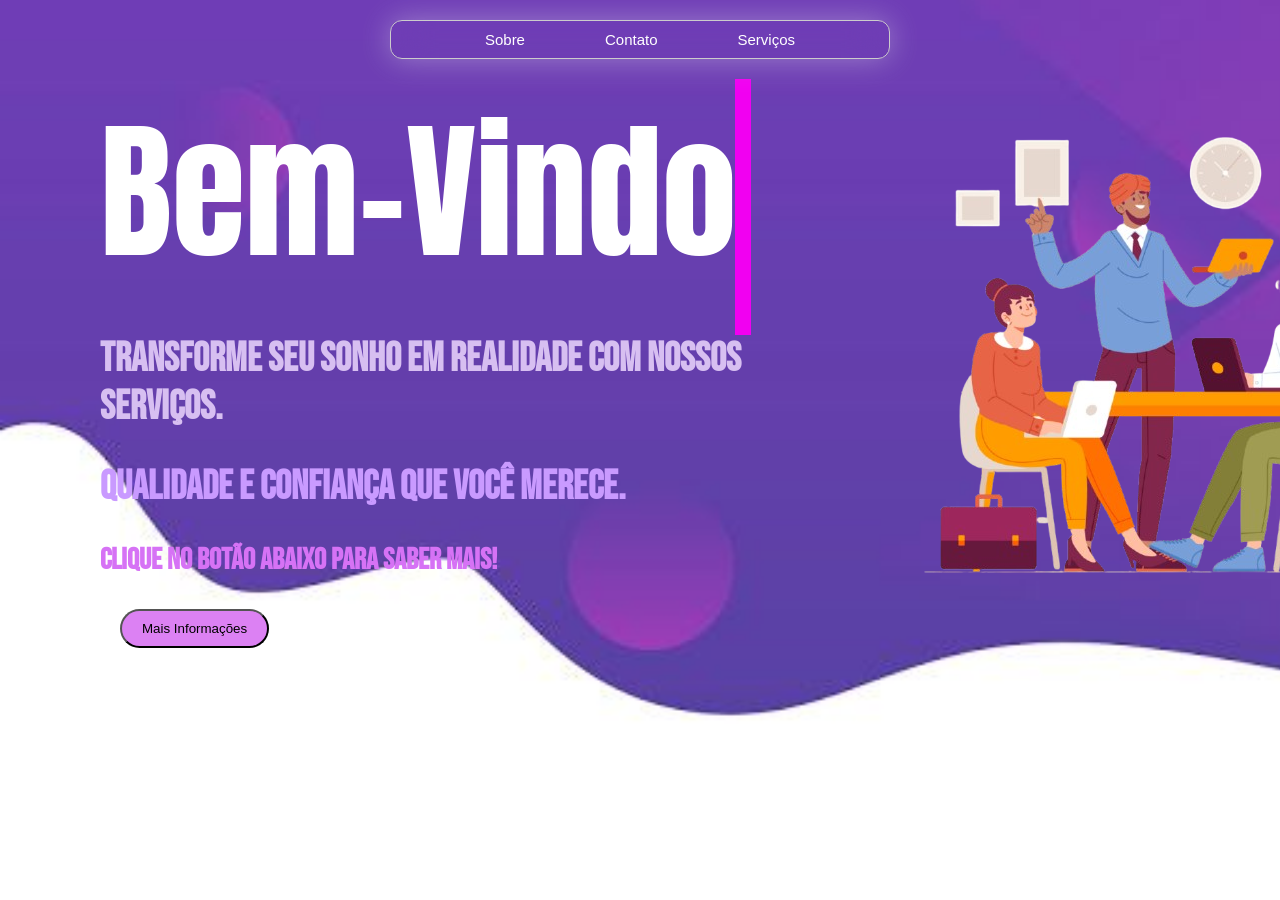
==== index.html @ 3f09bfa2 "first landing page" ====
<!DOCTYPE html>
<html lang="pt-br">
<head>
    <meta charset="UTF-8">
    <meta name="viewport" content="width=device-width, initial-scale=1.0">
    <link rel="stylesheet" href="css/estilo.css">
    <title>Landing Page</title>
    <style>
        @import url('https://fonts.googleapis.com/css2?family=Bebas+Neue&display=swap');
        @import url('https://fonts.googleapis.com/css2?family=Anton&display=swap');
    </style>
    <link href="https://unpkg.com/aos@2.3.1/dist/aos.css" rel="stylesheet">
</head>
<body>
    <div class="navbar">
        <div class="container">
            <div class="itens"><a href="sobre.html">Sobre</a></div>
            <div class="itens"><a href="contato.html">Contato</a></div>
            <div class="itens"><a href="servicos.html">Serviços</a></div>
        </div>
    </div>
    <div class="areaPrincipal">
    <header id="pt1">
        <div class="msg">Bem-Vindo</div>
        <h2>Transforme seu sonho em realidade com nossos serviços.</h2>
        <h3>Qualidade e confiança que você merece.</h3>
        <h4>Clique no botão abaixo para saber mais!</h4>        
    </header>
    <header id="pt2">
        <img src="trabalho-removebg-preview.png" alt="trabalhando">
    </header>

    </div>
    <button onclick="saibaMais()">Mais Informações</button>
    <script src="https://unpkg.com/aos@2.3.1/dist/aos.js"></script>
    <script>
  AOS.init();
</script>
    <script src="js/js.js"></script>
</body>
</html>
---- css/estilo.css ----
*{
    margin: 0;
    padding: 0;
    box-sizing: border-box;
}
body{
    margin: 0;
    padding: 0;
    background-image: url(../Cool\ colorful\ backgrounds\ for\ your\ landing\ page.jpg);
    background-repeat: no-repeat;
    background-size: cover;
    height: 100vh;
}
.container{
    display: flex;
    justify-content: center;
    flex-direction: row;
    gap: 80px;
    margin-top: 20px;
    border: 1px solid #ccc;
    width: 500px;
    border-radius: 50px;
    padding: 10px;
    border: 2px solid rgba(255, 255, 255, 255, 0.2);
    border-radius: 12px;
    background-color: transparent;
    backdrop-filter: blur(20px);
    box-shadow: 0 0 30px rgba(227, 228, 237, 0.4);
}
.navbar{
    display: flex;
    justify-content: center;
}
.itens{
    color: white;
    font-size: 15px;
    font-family: Arial, Helvetica, sans-serif;
}
.itens a{
    text-decoration: none;
    color: white;
}
.msg{
    color: rgb(255, 255, 255);
    font-size: 150px;
    font-family: "Anton", sans-serif;
    font-weight: 400;
    font-style: normal;
    display: block;

    border-right: 16px solid #f100f1;
    white-space: nowrap;
    overflow: hidden;

    width: 0ch;
    animation-delay: 2s;
    animation: mark 1s step-end infinite, write 6s steps(30) forwards;

}
@keyframes mark{
    50%{
        border-color: transparent;
    }
}
@keyframes write{
    20%{
        width: 8.8ch;
    }
    70%{
        width: 8.8ch;
    }
    85%{
        width: 0ch;
    }
    100%{
        width: 8.8ch;
    }
    
}
.areaPrincipal{
    display: grid;
    grid-template-columns: repeat(2, 1fr);
}
#pt1{
    margin-top: 20px;
    display: grid;
    margin-left: 100px;
    flex-direction: column;
    opacity: 0;
    transition: opacity 1s ease;
}
#pt1.ativo{
    opacity: 1;
}
#pt2{
    margin-top: 50px;
    display: grid;
    margin-left: 100px;
    flex-direction: column;
    opacity: 0;
    transition: opacity 1s ease;
}
#pt2.ativo{
    opacity: 1;
}
#pt2 img{
    width: 500px;
    margin-left: 50px;
}
h2{
    color: rgb(215, 191, 241);
    font-size: 40px;
    font-family: "Bebas Neue", sans-serif;
    font-weight: 600;
    font-style: normal;
}
h3{
    color: rgb(201, 154, 255);
    font-size: 40px;
    font-family: "Bebas Neue", sans-serif;
    font-weight: 600;
    font-style: normal;
}
h4{
    color: rgb(214, 114, 245);
    font-size: 30px;
    font-family: "Bebas Neue", sans-serif;
    font-weight: 600;
    font-style: normal;
}
button{
    margin-left: 120px;
    padding: 10px 20px;
    border-radius: 20px;
    background: rgb(220, 129, 243);
}
button:hover{
    background: rgb(200, 100, 220);
}
@media only screen and (max-width: 600px) {
    .msg{
        font-size: 80px;
    }
    h2{
        font-size: 25px;
    }
    h3{
        font-size: 25px;
    }
    h4{
        font-size: 20px;
    }
}
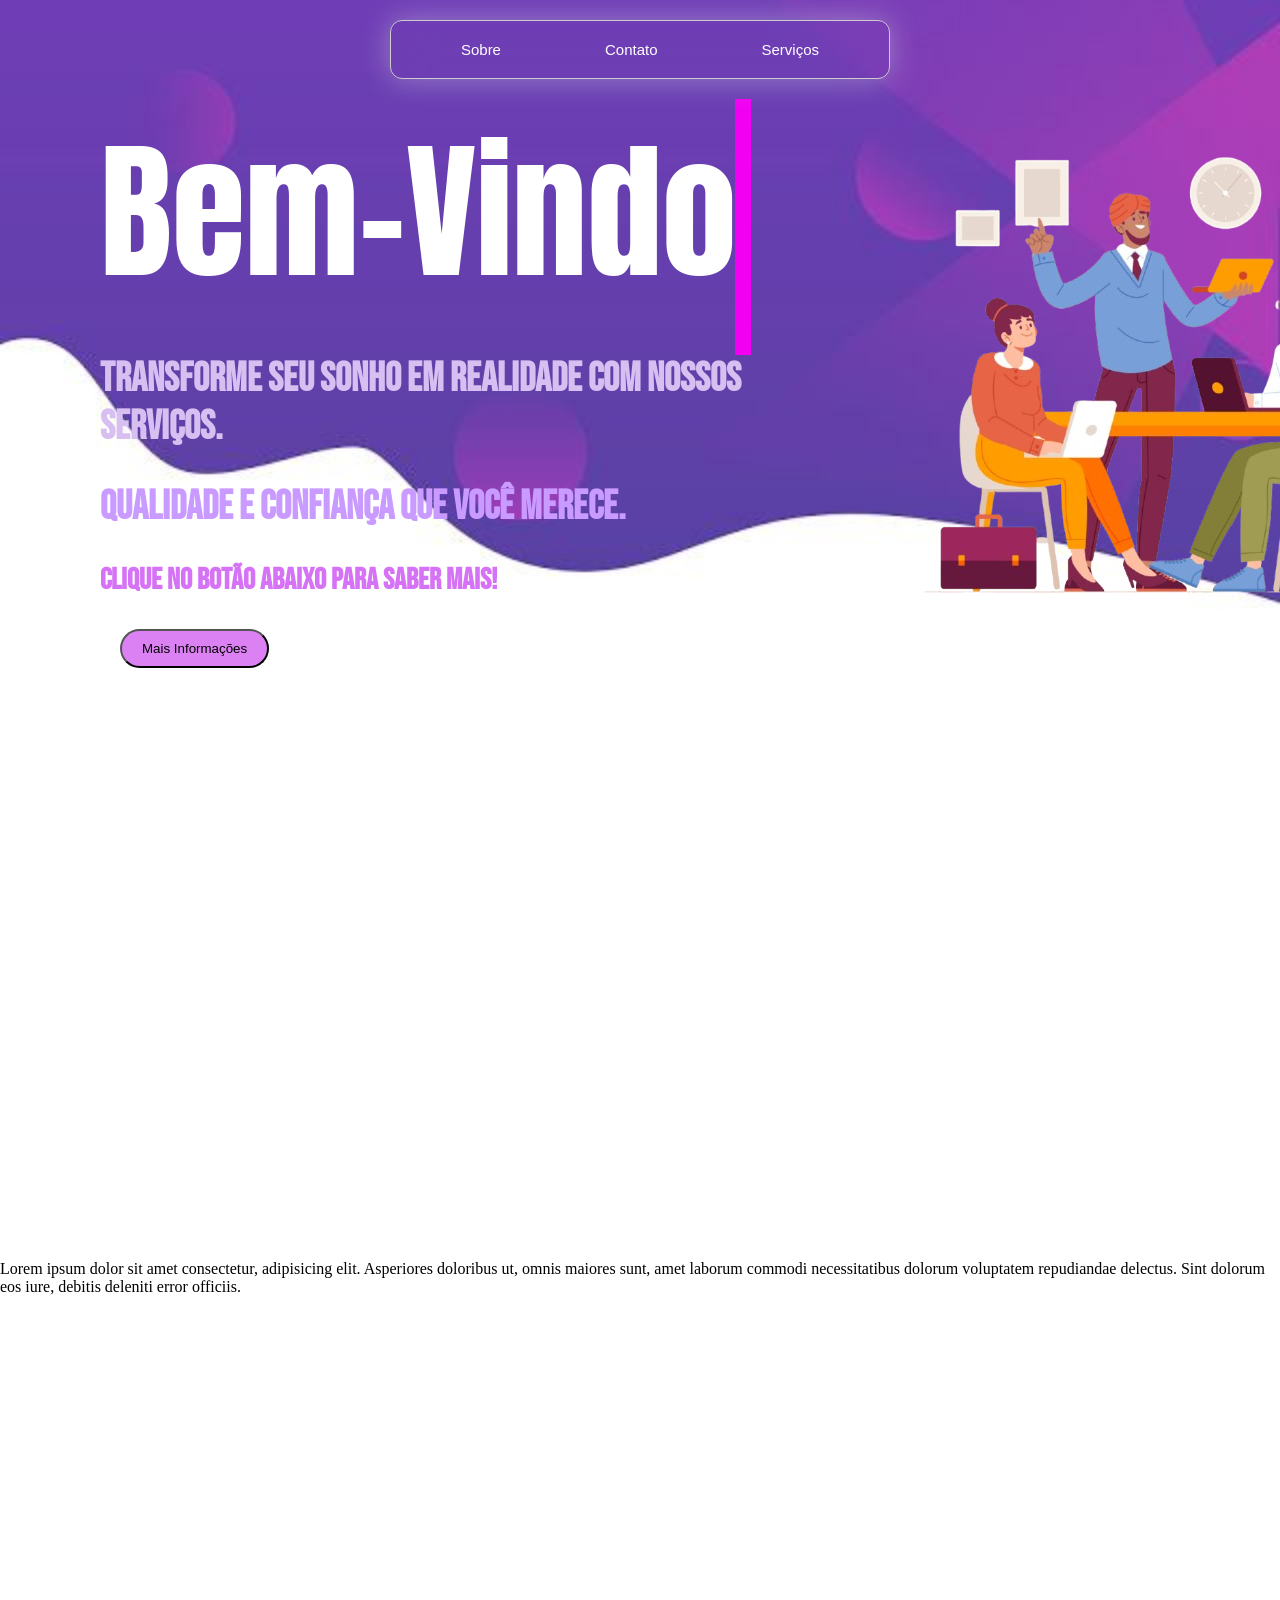
==== commit 2d4b0c5b: "alteracao2" ====
--- a/index.html
+++ b/index.html
@@ -12,6 +12,10 @@
     <link href="https://unpkg.com/aos@2.3.1/dist/aos.css" rel="stylesheet">
 </head>
 <body>
+    <div class="welcome">
+        <h1>Bem-Vindo</h1>
+    </div>
+    <div class="header">
     <div class="navbar">
         <div class="container">
             <div class="itens"><a href="sobre.html">Sobre</a></div>
@@ -28,10 +32,16 @@
     </header>
     <header id="pt2">
         <img src="trabalho-removebg-preview.png" alt="trabalhando">
-    </header>
+    </div>
+
+    <button onclick="saibaMais()">Mais Informações</button>
 
     </div>
-    <button onclick="saibaMais()">Mais Informações</button>
+    <br><br><br><br><br><br><br><br><br><br><br><br><br><br><br><br><br><br><br><br>
+    <p>Lorem ipsum dolor sit amet consectetur, adipisicing elit. Asperiores doloribus ut, omnis maiores sunt, amet laborum commodi necessitatibus dolorum voluptatem repudiandae delectus. Sint dolorum eos iure, debitis deleniti error officiis.</p>
+
+
+
     <script src="https://unpkg.com/aos@2.3.1/dist/aos.js"></script>
     <script>
   AOS.init();
--- a/css/estilo.css
+++ b/css/estilo.css
@@ -6,10 +6,7 @@
 body{
     margin: 0;
     padding: 0;
-    background-image: url(../Cool\ colorful\ backgrounds\ for\ your\ landing\ page.jpg);
-    background-repeat: no-repeat;
-    background-size: cover;
-    height: 100vh;
+    height: 2000px;
 }
 .container{
     display: flex;
@@ -35,10 +32,18 @@
     color: white;
     font-size: 15px;
     font-family: Arial, Helvetica, sans-serif;
+    padding: 10px 12px;
 }
 .itens a{
     text-decoration: none;
     color: white;
+    transition: transform 0.3s ease-in-out;
+    display: inline-block;
+}
+.itens a:hover{
+    color: rgb(255, 255, 255);
+    font-family: Arial, Helvetica, sans-serif;
+    transform: scale(1.1);
 }
 .msg{
     color: rgb(255, 255, 255);
@@ -54,7 +59,7 @@
 
     width: 0ch;
     animation-delay: 2s;
-    animation: mark 1s step-end infinite, write 6s steps(30) forwards;
+    animation: mark 1s step-end infinite, write 6s steps(30) forwards alternate;
 
 }
 @keyframes mark{
@@ -80,6 +85,9 @@
 .areaPrincipal{
     display: grid;
     grid-template-columns: repeat(2, 1fr);
+    animation: opacidade linear forwards;
+    animation-timeline: scroll();
+    animation-range: 0 300px;
 }
 #pt1{
     margin-top: 20px;
@@ -133,9 +141,62 @@
     padding: 10px 20px;
     border-radius: 20px;
     background: rgb(220, 129, 243);
+    cursor: pointer;
+    transition: transform 0.6s ease;
+    overflow: hidden;
+    position: relative;
+
+    animation: opacidade linear forwards;
+    animation-timeline: scroll();
+    animation-range: 0 300px;
 }
 button:hover{
-    background: rgb(200, 100, 220);
+    width: 300% 300%;
+    transform: scale(1.15);
+    animation: rgb 10s ease infinite;
+}
+@keyframes opacidade{
+    0%{
+        opacity: 1;
+    }
+    40%{
+        opacity: 0.6;
+    }
+    80%{
+        opacity: 0.4;
+    }
+    100%{
+        opacity: 0.1;
+    }
+
+}
+.welcome{
+    position: fixed;
+    top: 0;
+    left: 0;
+    width: 100%;
+    height: 120px;
+    background: rgb(174, 64, 247);
+    color: white;
+    display: flex;
+    align-items: center;
+    justify-content: center;
+    transition: height 0.3s ease, background 0.3s ease;
+}
+.welcome.small{
+    height: 60px;
+}
+.header{
+    position: relative;
+    display: block;
+    height: 100%;
+
+    
+    background-image: url(../Cool\ colorful\ backgrounds\ for\ your\ landing\ page.jpg);
+    background-repeat: no-repeat;
+    background-size: cover;
+    height: 100vh;
+    background-size: 100%;
 }
 @media only screen and (max-width: 600px) {
     .msg{
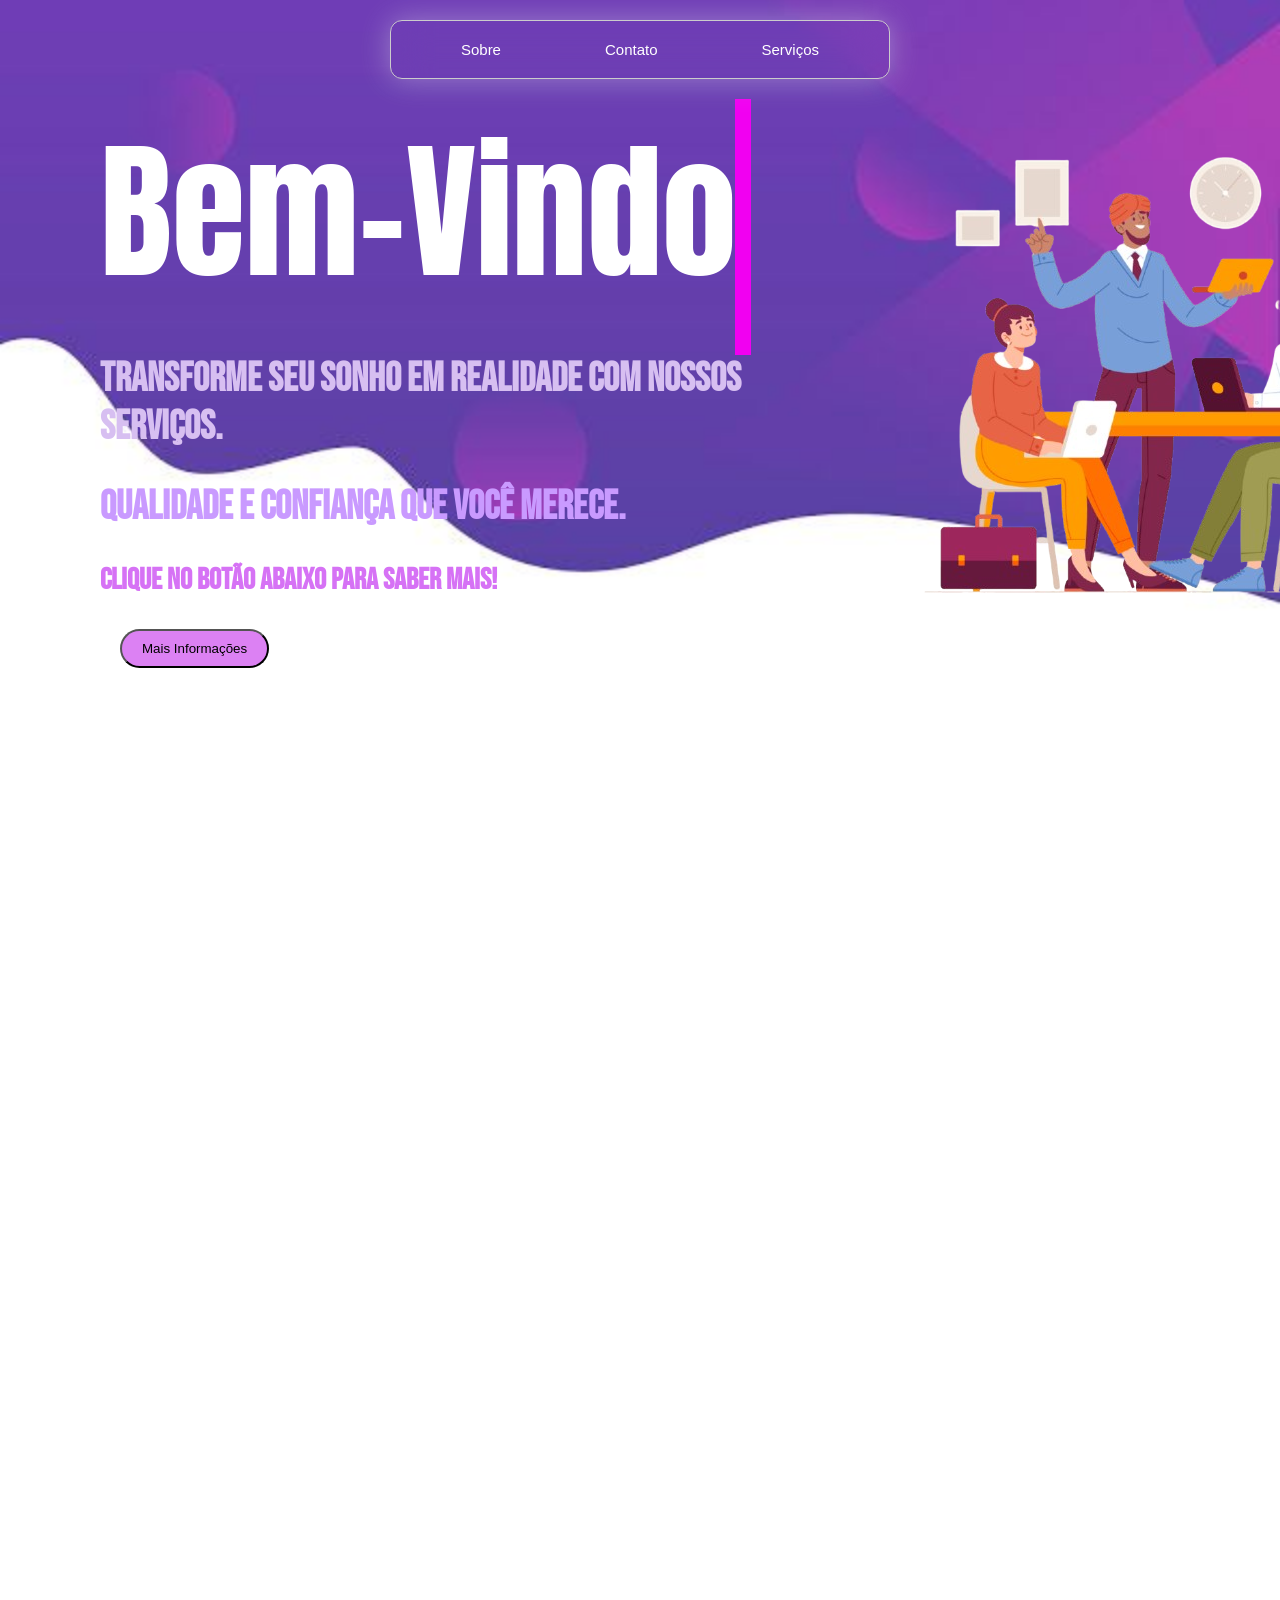
==== commit 1ab77139: "alteracao3" ====
--- a/index.html
+++ b/index.html
@@ -38,8 +38,6 @@
 
     </div>
     <br><br><br><br><br><br><br><br><br><br><br><br><br><br><br><br><br><br><br><br>
-    <p>Lorem ipsum dolor sit amet consectetur, adipisicing elit. Asperiores doloribus ut, omnis maiores sunt, amet laborum commodi necessitatibus dolorum voluptatem repudiandae delectus. Sint dolorum eos iure, debitis deleniti error officiis.</p>
-
 
 
     <script src="https://unpkg.com/aos@2.3.1/dist/aos.js"></script>
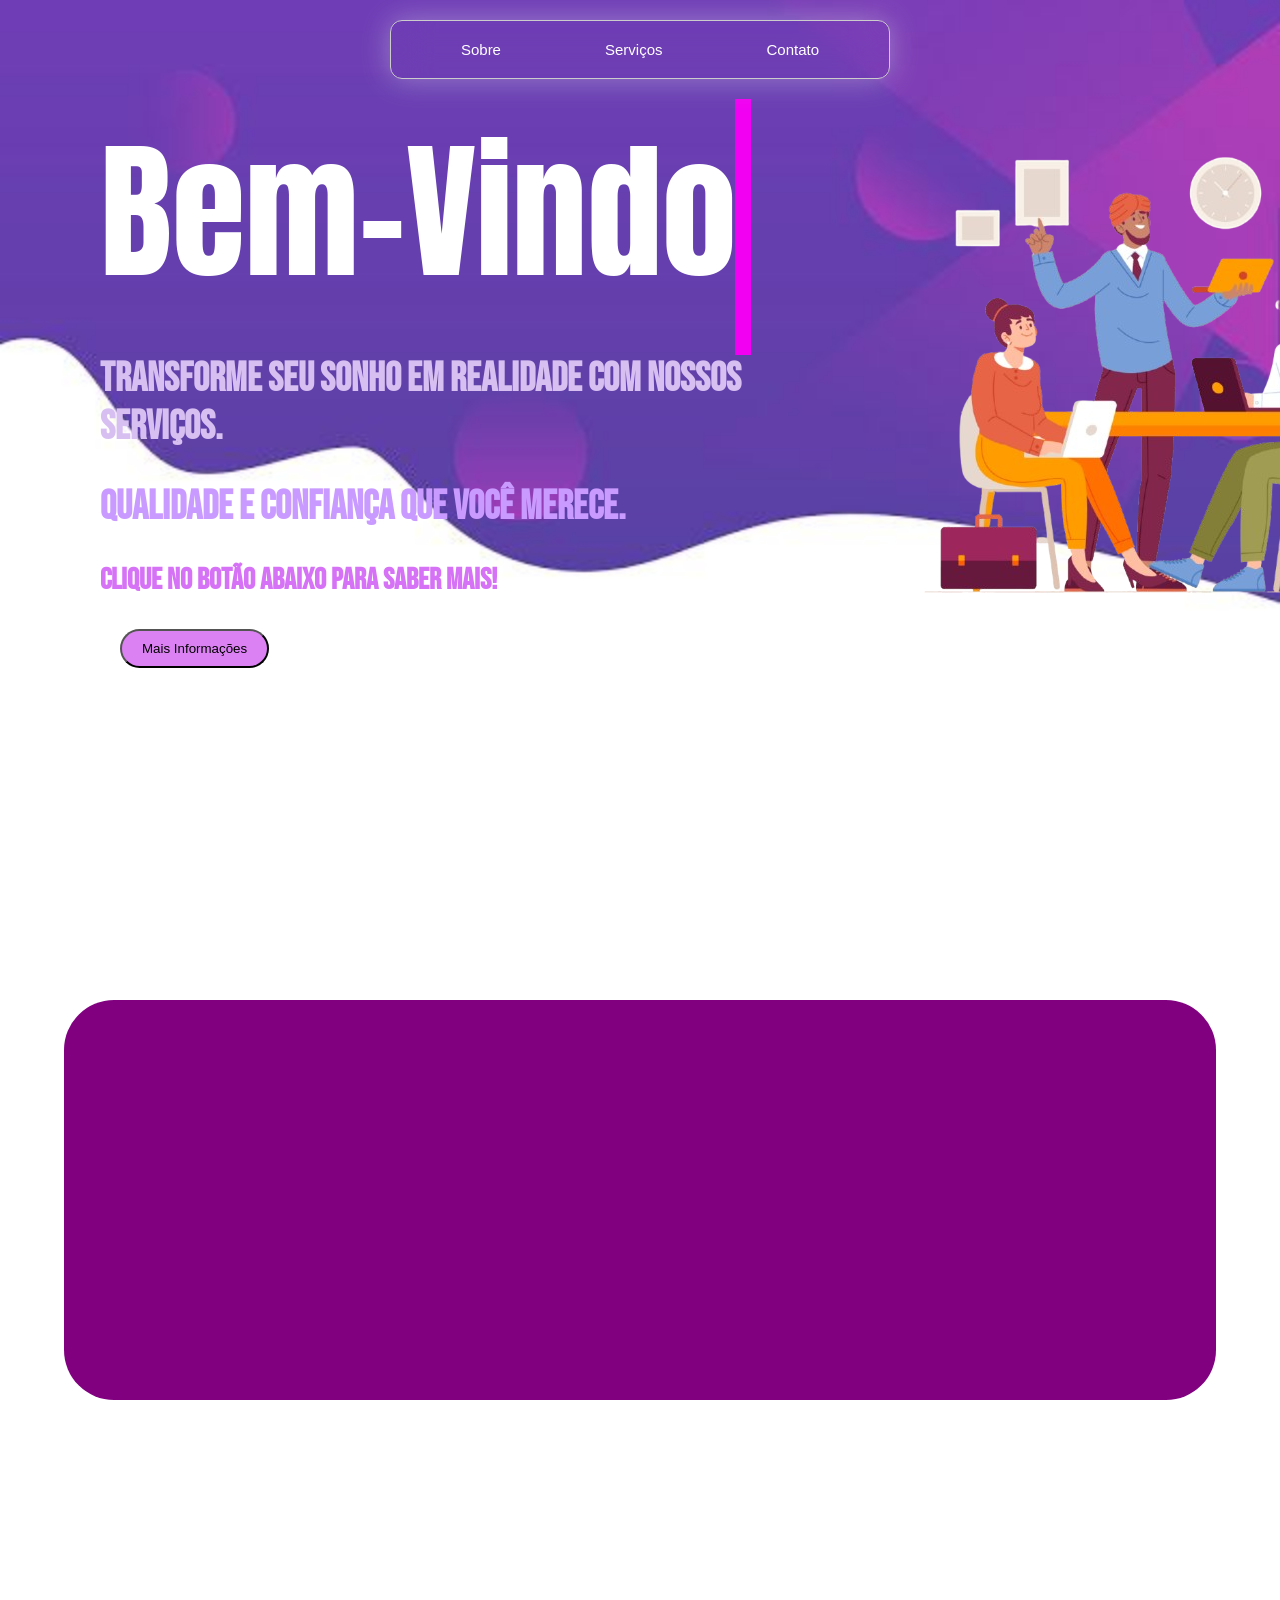
==== commit 7d4b1bf2: "alteracaobolsonaro17" ====
--- a/index.html
+++ b/index.html
@@ -12,33 +12,46 @@
     <link href="https://unpkg.com/aos@2.3.1/dist/aos.css" rel="stylesheet">
 </head>
 <body>
+    <!--Carbaçalho-->
+
     <div class="welcome">
         <h1>Bem-Vindo</h1>
     </div>
+
+
     <div class="header">
-    <div class="navbar">
-        <div class="container">
-            <div class="itens"><a href="sobre.html">Sobre</a></div>
-            <div class="itens"><a href="contato.html">Contato</a></div>
-            <div class="itens"><a href="servicos.html">Serviços</a></div>
+
+
+        <div class="navbar">
+            <div class="container">
+                <div class="itens"><a href="#sobre">Sobre</a></div>
+                <div class="itens"><a href="#servico">Serviços</a></div>
+                <div class="itens"><a href="contato.html">Contato</a></div>
+            </div>
         </div>
+
+        <section id="sobre">
+        <div class="areaPrincipal">
+            <header id="pt1">
+                <div class="msg">Bem-Vindo</div>
+                <h2>Transforme seu sonho em realidade com nossos serviços.</h2>
+                <h3>Qualidade e confiança que você merece.</h3>
+                <h4>Clique no botão abaixo para saber mais!</h4>        
+            </header>
+
+            <header id="pt2">
+                <img src="trabalho-removebg-preview.png" alt="trabalhando"> 
+            </header>
+        </div>
+
+        <button onclick="saibaMais()">Mais Informações</button>
+        </section>
     </div>
-    <div class="areaPrincipal">
-    <header id="pt1">
-        <div class="msg">Bem-Vindo</div>
-        <h2>Transforme seu sonho em realidade com nossos serviços.</h2>
-        <h3>Qualidade e confiança que você merece.</h3>
-        <h4>Clique no botão abaixo para saber mais!</h4>        
-    </header>
-    <header id="pt2">
-        <img src="trabalho-removebg-preview.png" alt="trabalhando">
+    <section id="servico">
+    <div class="container2">
+        <div class="info"></div>
     </div>
-
-    <button onclick="saibaMais()">Mais Informações</button>
-
-    </div>
-    <br><br><br><br><br><br><br><br><br><br><br><br><br><br><br><br><br><br><br><br>
-
+    </section>
 
     <script src="https://unpkg.com/aos@2.3.1/dist/aos.js"></script>
     <script>
--- a/css/estilo.css
+++ b/css/estilo.css
@@ -1,3 +1,6 @@
+html{
+    scroll-behavior: smooth;
+}
 *{
     margin: 0;
     padding: 0;
@@ -178,10 +181,12 @@
     height: 120px;
     background: rgb(174, 64, 247);
     color: white;
-    display: flex;
+    display: none;
     align-items: center;
     justify-content: center;
     transition: height 0.3s ease, background 0.3s ease;
+    z-index: 2;
+
 }
 .welcome.small{
     height: 60px;
@@ -190,6 +195,7 @@
     position: relative;
     display: block;
     height: 100%;
+    z-index: 3;
 
     
     background-image: url(../Cool\ colorful\ backgrounds\ for\ your\ landing\ page.jpg);
@@ -198,6 +204,71 @@
     height: 100vh;
     background-size: 100%;
 }
+.container2{
+    display: flex;
+    justify-content: center;
+}
+.info{
+    display: flex;
+    justify-content: center;
+    align-items: center;
+    margin-top: 100px;
+    background: purple;
+    width: 90%;
+    height: 400px;
+    border-radius: 50px;
+    animation: opacidade2 linear forwards;
+    animation-timeline: scroll() ;
+    animation-range: 0 35%;
+    z-index: 1;
+}
+@keyframes opacidade2{
+    0%{
+        opacity: 0;
+        translate: -100vw 0;
+    }
+    10%{
+        opacity: 0.1;
+        translate: -90vw 0;
+    }
+    20%{
+        opacity: 0.2;
+        translate: -80vw 0;
+    }
+    30%{
+        opacity: 0.3;
+        translate: -70vw 0;
+    }
+    40%{
+        opacity: 0.4;
+        translate: -60vw 0;
+    }
+    50%{
+        pacity: 0.5;
+        translate: -50vw 0;
+    }
+    60%{
+        pacity: 0.6;
+        translate: -40vw 0;
+    }
+    70%{
+        pacity: 0.7;
+        translate: -30vw 0;
+    }
+    80%{
+        pacity: 0.8;
+        translate: -20vw 0;
+    }
+    90%{
+        pacity: 0.9;
+        translate: -10vw 0;
+    }
+    100%{
+        opacity: 1;
+        translate: 0 0;
+    }
+
+}
 @media only screen and (max-width: 600px) {
     .msg{
         font-size: 80px;
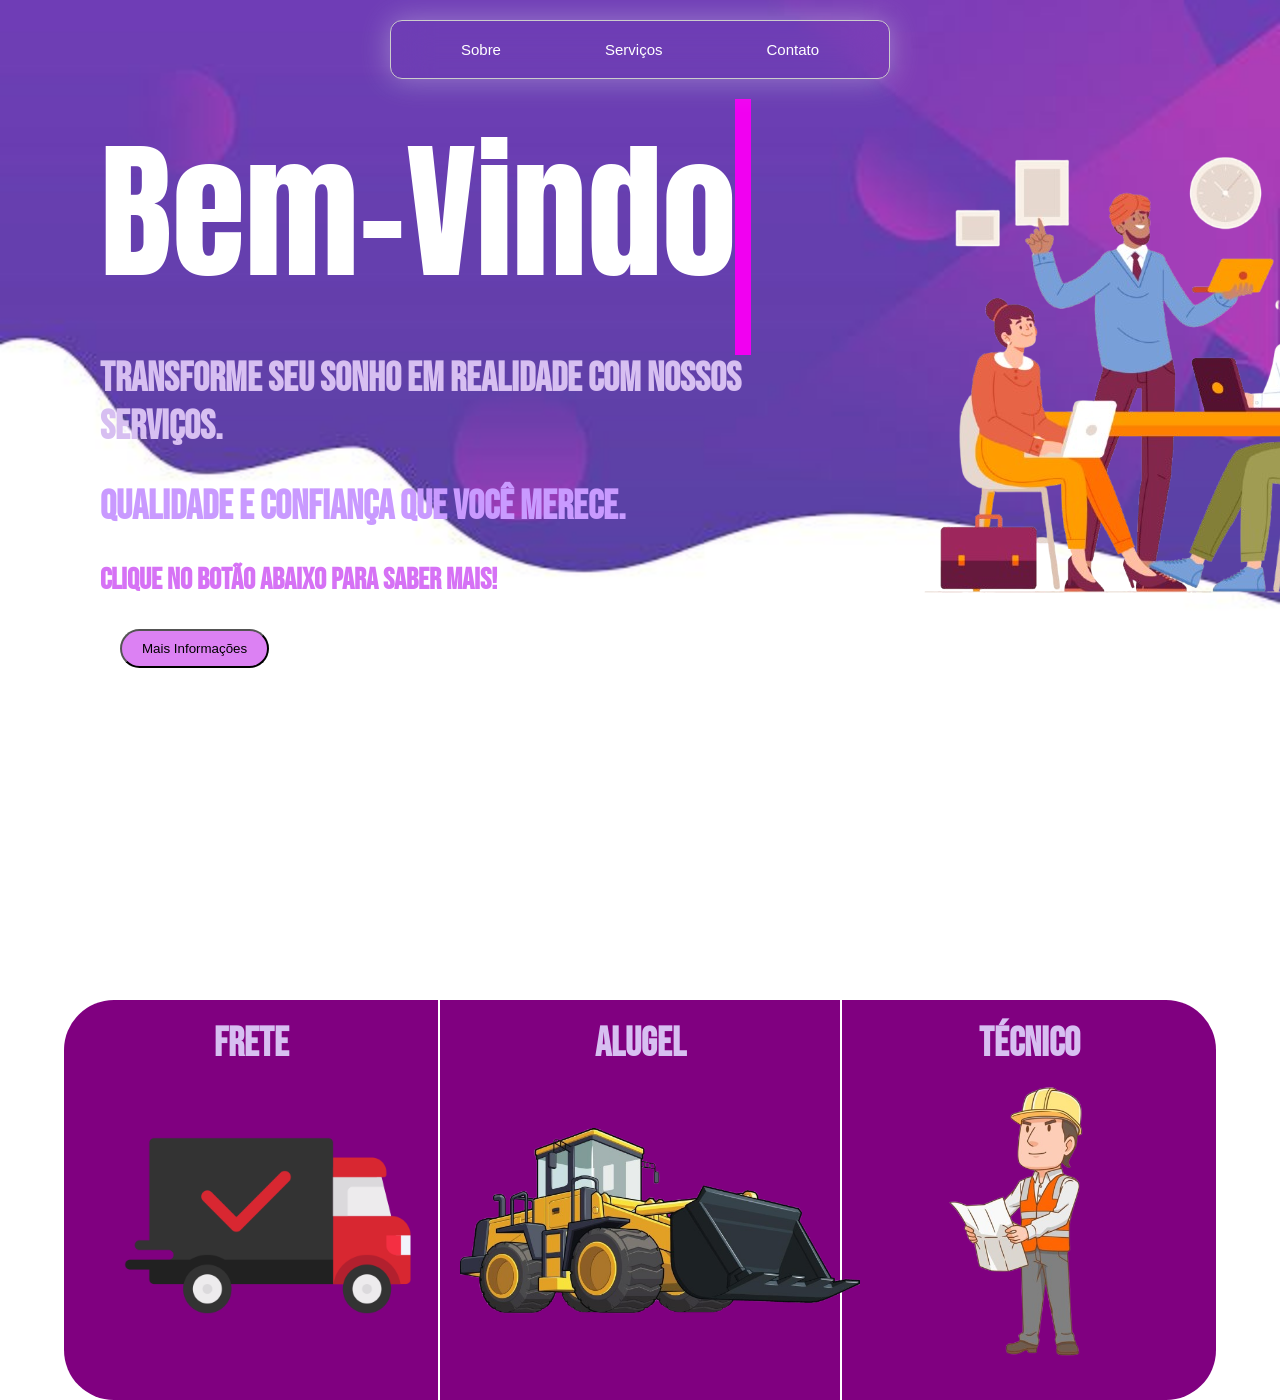
==== commit ff678a2f: "alteração22222" ====
--- a/index.html
+++ b/index.html
@@ -13,12 +13,6 @@
 </head>
 <body>
     <!--Carbaçalho-->
-
-    <div class="welcome">
-        <h1>Bem-Vindo</h1>
-    </div>
-
-
     <div class="header">
 
 
@@ -49,7 +43,23 @@
     </div>
     <section id="servico">
     <div class="container2">
-        <div class="info"></div>
+        <div class="info">
+            <div class="servico1">
+                <h2>Frete</h2>
+                <img src="frete.png" alt="">
+            </div>
+                <div class="separa"></div>
+
+            <div class="servico2">
+                <h2>Alugel</h2>
+                <img src="máquina-removebg-preview.png" alt="">
+            </div>
+                <div class="separa2"></div>
+            <div class="servico3">
+                <h2>Técnico</h2>
+                <img src="tecnico_2-removebg-preview.png" alt="">
+            </div>
+        </div>
     </div>
     </section>
 
--- a/css/estilo.css
+++ b/css/estilo.css
@@ -9,7 +9,7 @@
 body{
     margin: 0;
     padding: 0;
-    height: 2000px;
+    height: 1250px;
 }
 .container{
     display: flex;
@@ -65,11 +65,6 @@
     animation: mark 1s step-end infinite, write 6s steps(30) forwards alternate;
 
 }
-@keyframes mark{
-    50%{
-        border-color: transparent;
-    }
-}
 @keyframes write{
     20%{
         width: 8.8ch;
@@ -173,24 +168,6 @@
     }
 
 }
-.welcome{
-    position: fixed;
-    top: 0;
-    left: 0;
-    width: 100%;
-    height: 120px;
-    background: rgb(174, 64, 247);
-    color: white;
-    display: none;
-    align-items: center;
-    justify-content: center;
-    transition: height 0.3s ease, background 0.3s ease;
-    z-index: 2;
-
-}
-.welcome.small{
-    height: 60px;
-}
 .header{
     position: relative;
     display: block;
@@ -209,65 +186,74 @@
     justify-content: center;
 }
 .info{
-    display: flex;
-    justify-content: center;
-    align-items: center;
+    display: grid;
+    grid-template-columns: 1fr 2px 1fr 2px 1fr;
+    text-align: center;
     margin-top: 100px;
     background: purple;
     width: 90%;
     height: 400px;
     border-radius: 50px;
-    animation: opacidade2 linear forwards;
+
+
+
+    animation: opacidade2 1ms ease-in-out;
     animation-timeline: scroll() ;
     animation-range: 0 35%;
     z-index: 1;
 }
+.separa,
+.separa2 {
+    background: white;
+    height: 100%;
+}
+.servico1 h2{
+    margin-top: 20px;
+}
+.servico1 img{
+    width: 300px;
+    position: relative;
+    left: 20px;
+
+    transition: transform 0.4s ease-in-out;
+}
+.servico2 h2{
+    margin-top: 20px;
+}
+.servico2 img{
+    width: 400px;
+    position: relative;
+    left: 20px;
+    top: 60px;
+
+    transition: transform 0.4s ease-in-out;
+}
+.servico3 h2{
+    margin-top: 20px;
+}
+.servico3 img{
+    width: 300px;
+    position: relative;
+
+    transition: transform 0.4s ease-in-out;
+}
+.servico1 img:hover{
+    transform:scale(1.1);
+}
+.servico2 img:hover{
+    transform:scale(1.1);
+}
+.servico3 img:hover{
+    transform:scale(1.1);
+}
+
 @keyframes opacidade2{
-    0%{
-        opacity: 0;
+    from{
         translate: -100vw 0;
     }
-    10%{
-        opacity: 0.1;
-        translate: -90vw 0;
-    }
-    20%{
-        opacity: 0.2;
-        translate: -80vw 0;
-    }
-    30%{
-        opacity: 0.3;
-        translate: -70vw 0;
-    }
-    40%{
-        opacity: 0.4;
-        translate: -60vw 0;
-    }
-    50%{
-        pacity: 0.5;
-        translate: -50vw 0;
-    }
-    60%{
-        pacity: 0.6;
-        translate: -40vw 0;
-    }
-    70%{
-        pacity: 0.7;
-        translate: -30vw 0;
-    }
-    80%{
-        pacity: 0.8;
-        translate: -20vw 0;
-    }
-    90%{
-        pacity: 0.9;
-        translate: -10vw 0;
-    }
-    100%{
-        opacity: 1;
+    to{
         translate: 0 0;
     }
-
 }
 @media only screen and (max-width: 600px) {
     .msg{
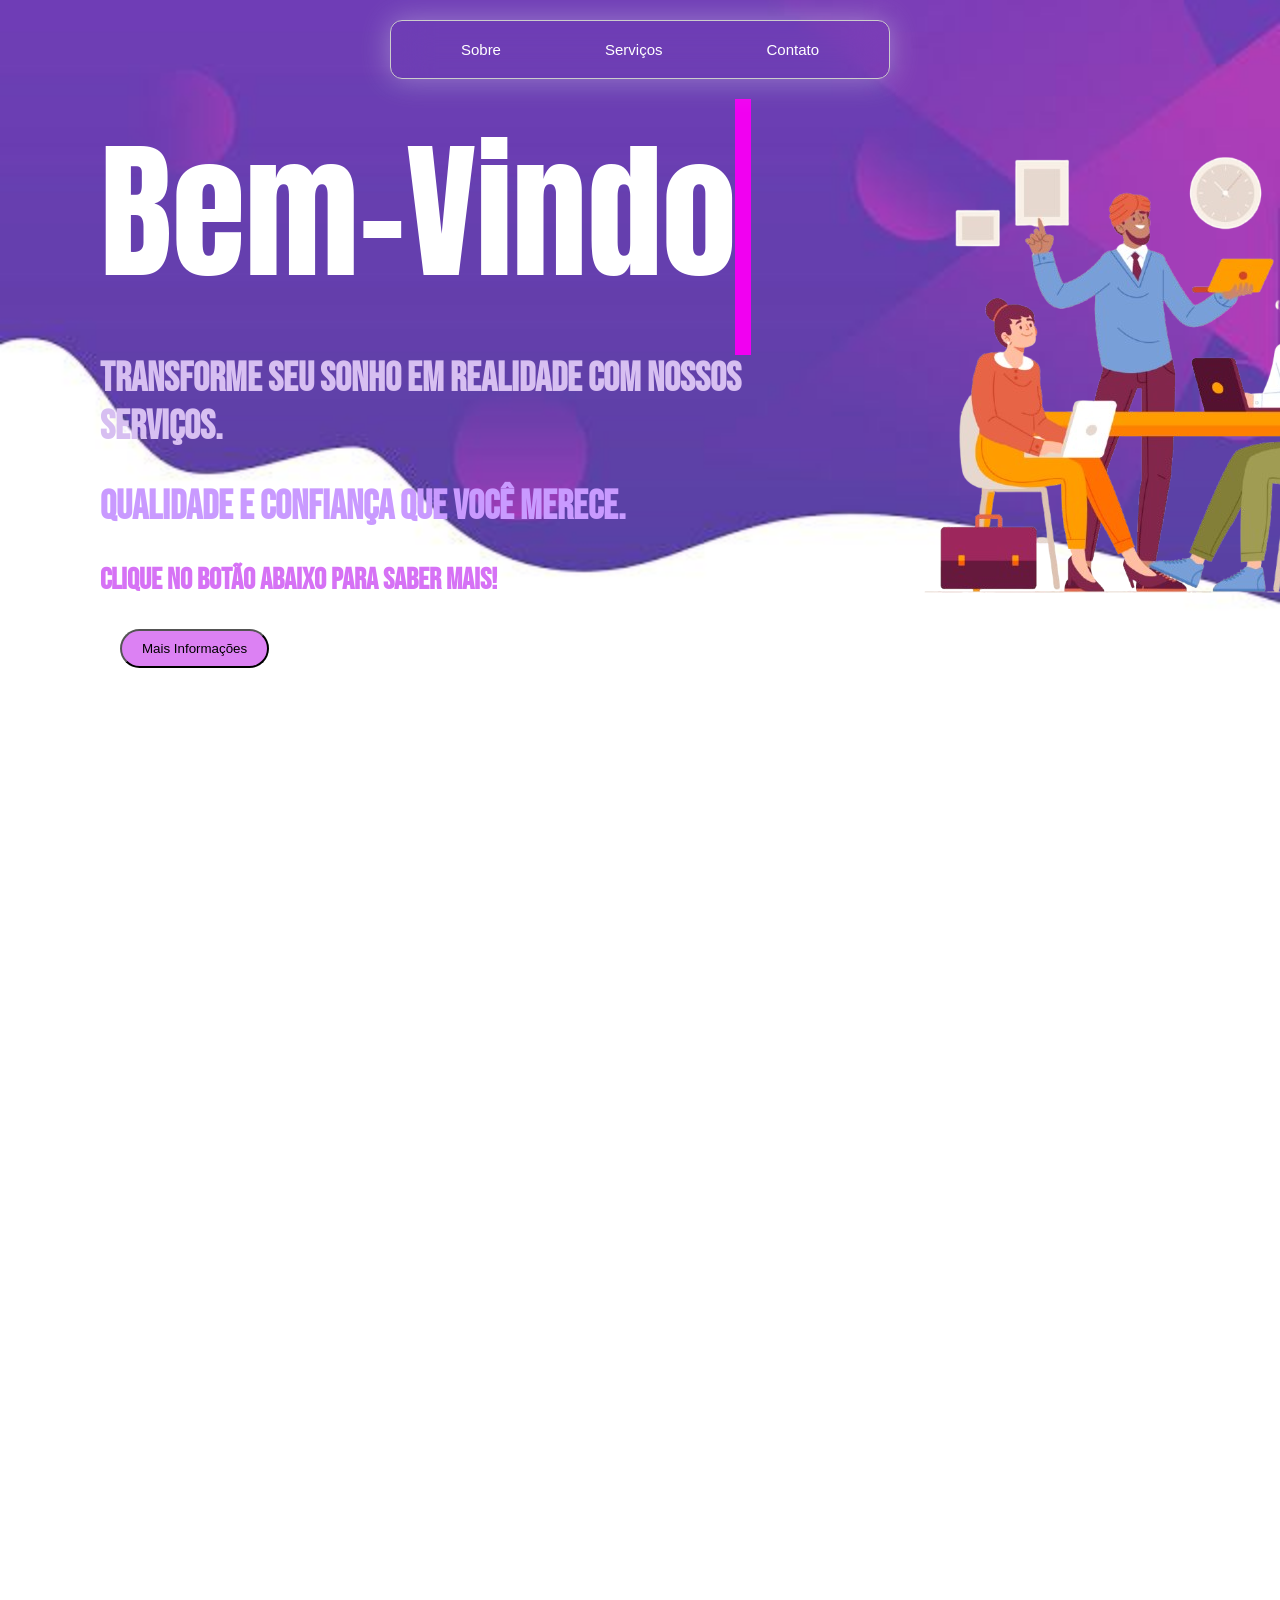
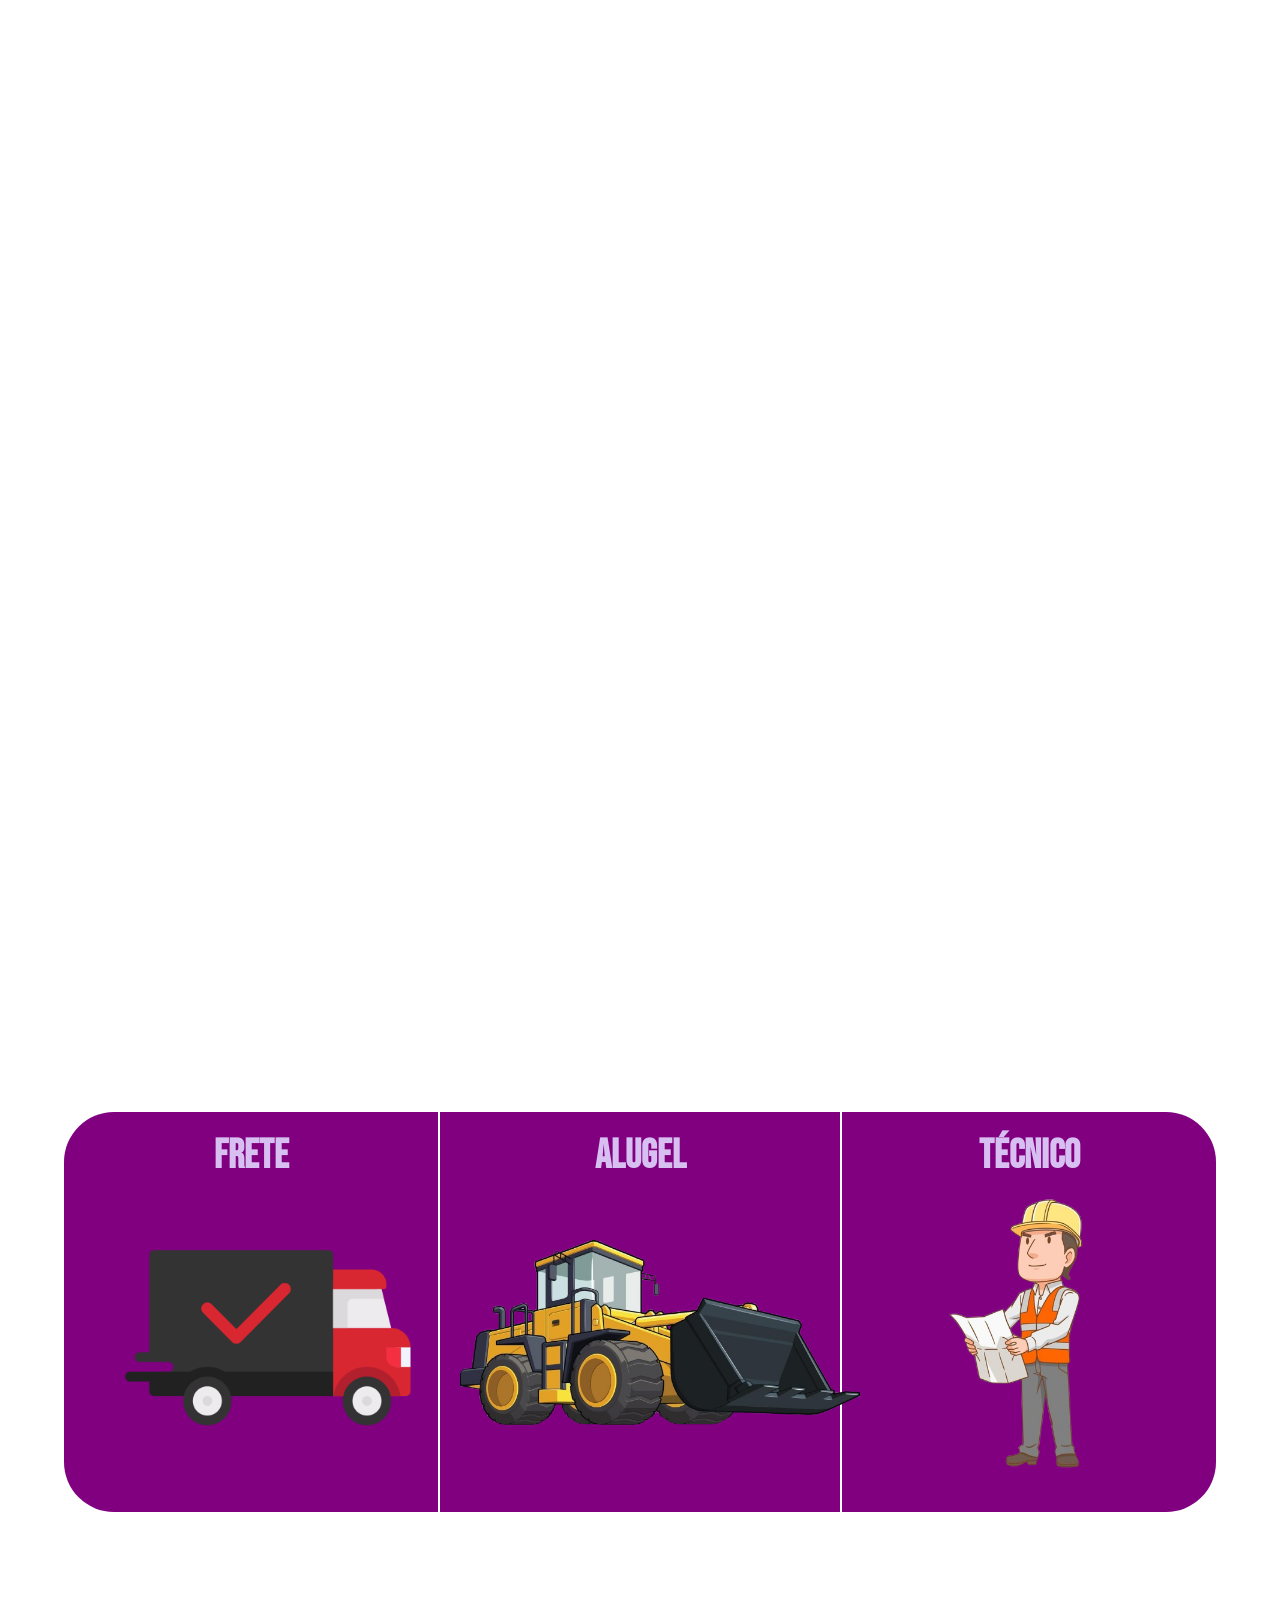
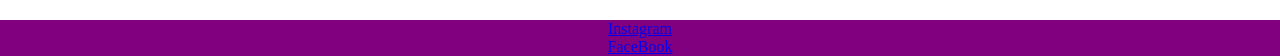
==== commit 1239844c: "alteracao2203810" ====
--- a/index.html
+++ b/index.html
@@ -41,6 +41,19 @@
         <button onclick="saibaMais()">Mais Informações</button>
         </section>
     </div>
+
+    <!--Emblemático-->
+    <section class="horizontal-section">
+  <div class="sticky-wrapper">
+    <div class="horizontal-content">
+      <div class="panel">Qualidade</div>
+      <div class="panel">Confiança</div>
+      <div class="panel">Comprometimento</div>
+    </div>
+  </div>
+</section>
+<br><br><br><br><br><br><br><br><br>
+        <!--Serviços-->
     <section id="servico">
     <div class="container2">
         <div class="info">
@@ -62,6 +75,14 @@
         </div>
     </div>
     </section>
+<br><br><br><br><br><br>
+
+<section id="contato">
+    <div class="redes">
+        <a href="/"><i class="fa-brands fa-instagram"></i>Instagram</a> <br>
+        <a href="/"><i class="fa-brands fa-facebook-f"></i></i>FaceBook</a>
+    </div>
+</section>
 
     <script src="https://unpkg.com/aos@2.3.1/dist/aos.js"></script>
     <script>
--- a/css/estilo.css
+++ b/css/estilo.css
@@ -9,7 +9,6 @@
 body{
     margin: 0;
     padding: 0;
-    height: 1250px;
 }
 .container{
     display: flex;
@@ -168,6 +167,31 @@
     }
 
 }
+.horizontal-section {
+  height: 350vh; /* altura grande para permitir scroll */
+}
+
+.sticky-wrapper {
+  position: sticky;
+  top: 0;
+  height: 100vh;
+  overflow: hidden;
+}
+
+.horizontal-content {
+  display: flex;
+  height: 100%;
+}
+
+.panel {
+  min-width: 80vw;
+  height: 100vh;
+  display: flex;
+  align-items: center;
+  justify-content: center;
+  font-size: 5rem;
+}
+
 .header{
     position: relative;
     display: block;
@@ -199,7 +223,7 @@
 
     animation: opacidade2 1ms ease-in-out;
     animation-timeline: scroll() ;
-    animation-range: 0 35%;
+    animation-range: 0 100%;
     z-index: 1;
 }
 .separa,
@@ -249,11 +273,17 @@
 
 @keyframes opacidade2{
     from{
-        translate: -100vw 0;
+        translate: -900vw 0;
     }
     to{
         translate: 0 0;
     }
+}
+.redes{
+    background: purple;
+    width: 100%;
+    text-align: center;
+    height: auto;
 }
 @media only screen and (max-width: 600px) {
     .msg{
